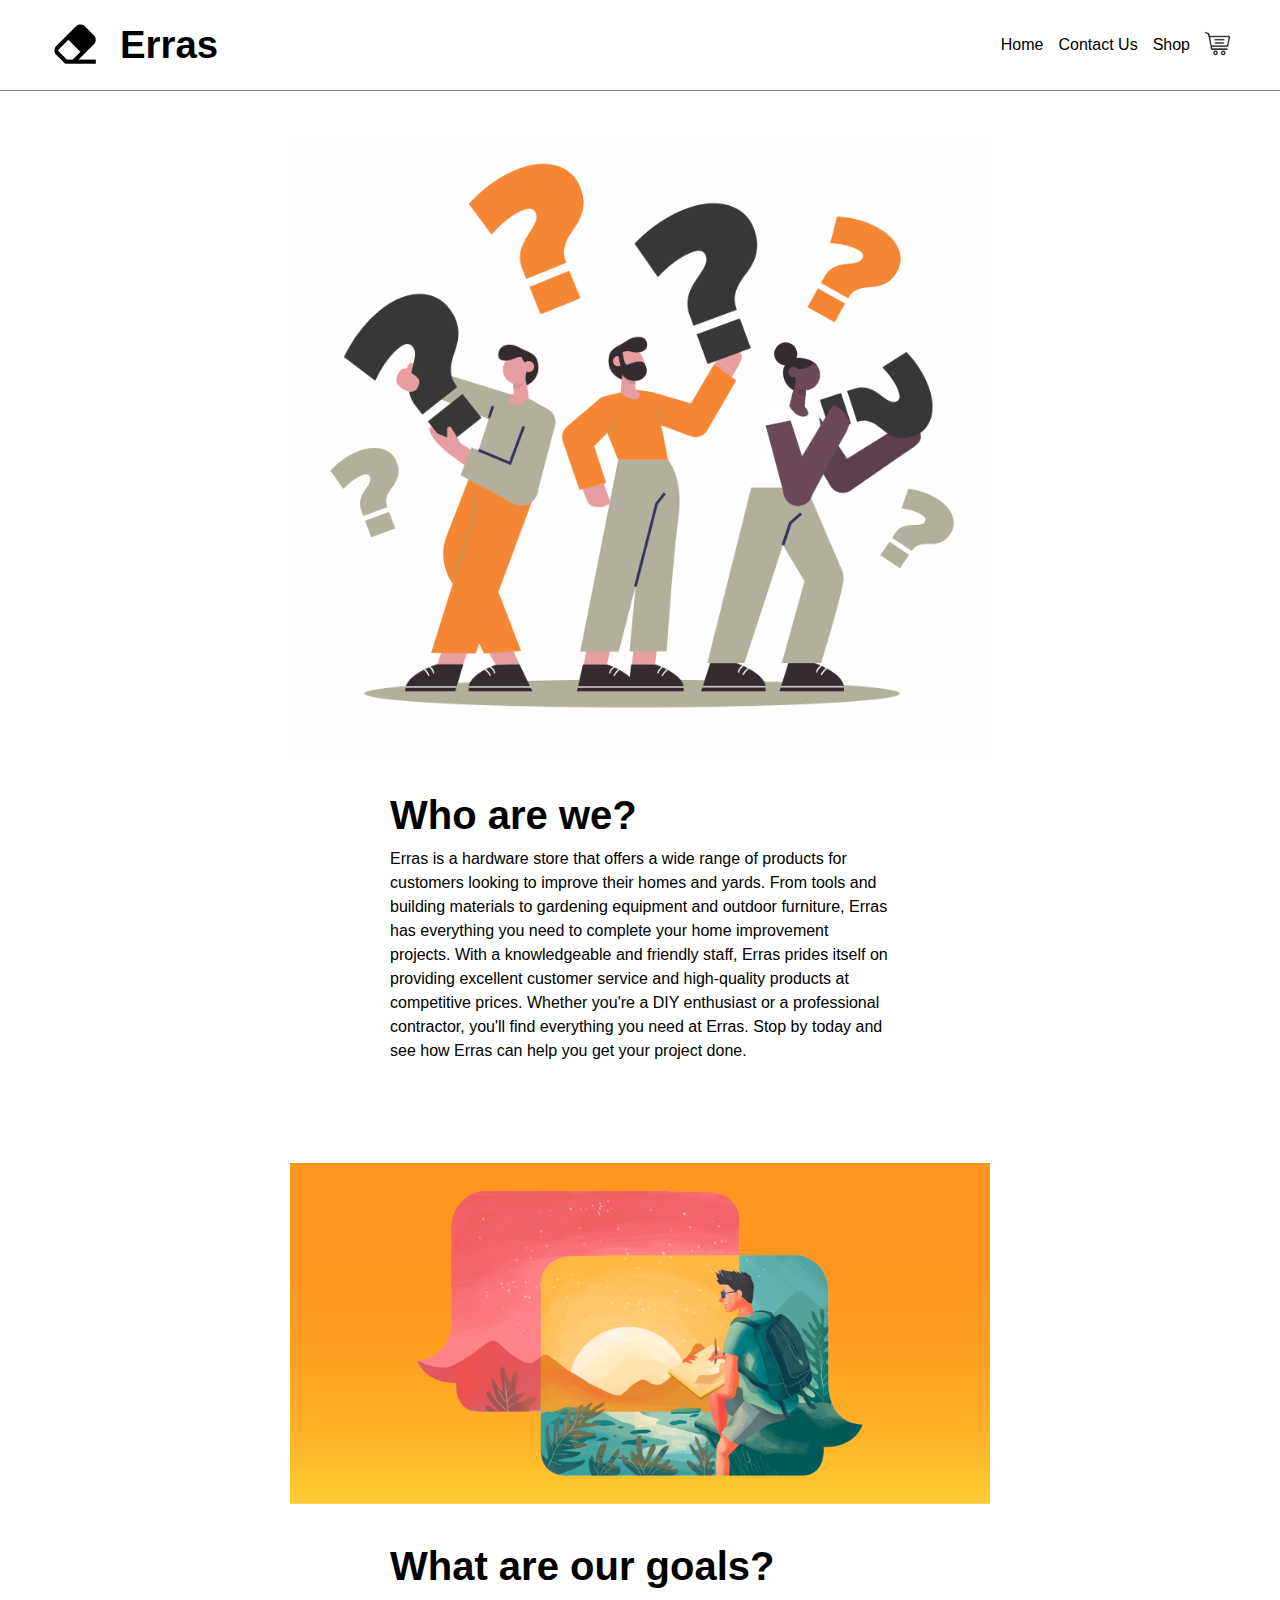
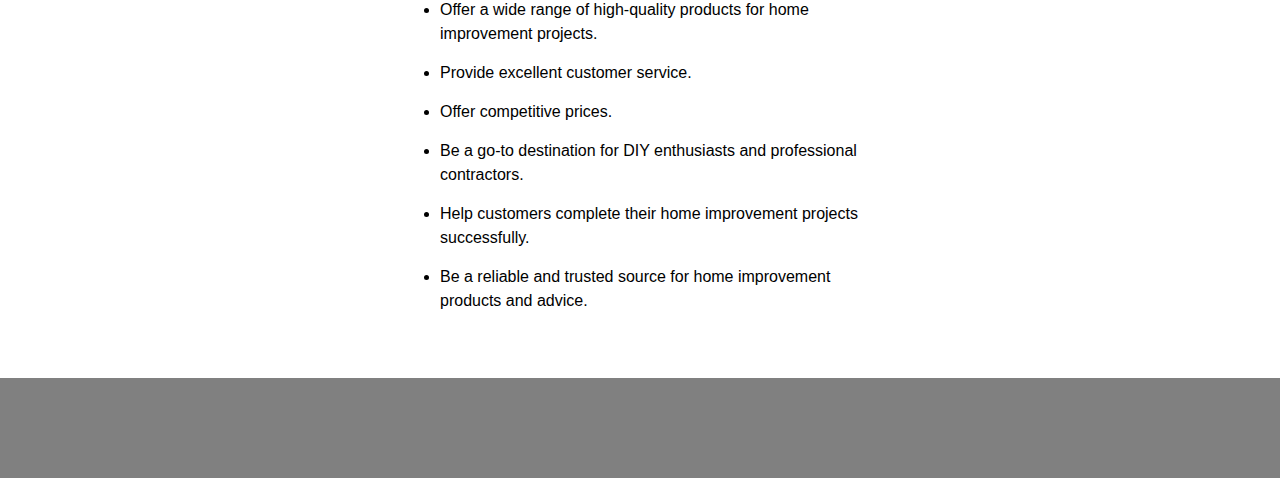
==== pages/index.html @ 9cd4d7f2 "inital commit" ====
<!DOCTYPE html>
<html lang="en">
<head>
    <title>Home</title>
    <link rel="stylesheet" href="../css/index.css">
    <link rel="stylesheet" href="../css/home.css">
</head>
<body>
    <header>
        <a href="./index.html" class="logo-name">
            <img src="../pictures/general_photos/site_logo.png" alt="site logo">
            <h1>Erras</h1>
        </a>
        <div class="site-links">
            <a href="./index.html">Home</a>
            <a href="./contact_us.html">Contact Us</a>
            <a href="./shop.html">Shop</a>
            <a href="./cart.html"><img height="25px" src="../pictures/general_photos/cart.png" alt="cart"></a>
        </div>
    </header>

    <main>
        <div class="home-intro">
            <img src="../pictures/home_photos/who_are_we.png" alt="who are we">
            <div class="home-info">
                <h2>Who are we?</h2>
                <p>Erras is a hardware store that offers a wide range of products for customers looking to improve their homes and yards. From tools and building materials to gardening equipment and outdoor furniture, Erras has everything you need to complete your home improvement projects. With a knowledgeable and friendly staff, Erras prides itself on providing excellent customer service and high-quality products at competitive prices. Whether you're a DIY enthusiast or a professional contractor, you'll find everything you need at Erras. Stop by today and see how Erras can help you get your project done.</p>
            </div>
        </div>
    
        <div class="home-intro">
            <img src="../pictures/home_photos/our_goals.png" alt="who are we">
            <div class="home-info">
                <h2>What are our goals?</h2>
                <ul>
                    <li>Offer a wide range of high-quality products for home improvement projects.</li>
                    <li>Provide excellent customer service.</li>
                    <li>Offer competitive prices.</li>
                    <li>Be a go-to destination for DIY enthusiasts and professional contractors.</li>
                    <li>Help customers complete their home improvement projects successfully.</li>
                    <li>Be a reliable and trusted source for home improvement products and advice.</li>
                </ul>
            </div>
        </div>
    </main>

    <footer></footer>
</body>
</html>
---- css/index.css ----
*, *::before, *::after {
    margin: 0;
    padding: 0;
    box-sizing: border-box;
}

body {
    overflow-x: hidden;
}

a {
    color: black;
    text-decoration: none;
}

:root {
    --header-font: 1.2em "Fira Sans", sans-serif, bold;
    --text-font: 1em "Fira Sans", sans-serif, normal;
}

header {
    display: flex;
    justify-content: space-between;
    align-items: center;
    padding: 20px 50px 20px 50px;
    border-bottom: gray 1px solid;
}

.logo-name {
    display: flex;
    justify-content: center;
    align-items: center;
    font: var(--header-font);
}

.logo-name img {
    flex: none;
    width: 50px;
    height: 50px;
    margin-right: 20px;
}

.site-links {
    display: flex;
    align-items: center;
    font: var(--text-font);
}

.site-links a {
    padding-left: 15px;
}

footer {
    width: 100vw;
    height: 100px;
    background-color: gray;
}
---- css/home.css ----
main {
    width: 100vw;
    display: flex;
    flex-direction: column;
    justify-content: center;
    align-items: center;
}

.home-intro {
    max-width: 700px;
    display: flex;
    flex-direction: column;
    justify-content: center;
    align-items: center;
    margin-top: 50px;
    margin-bottom: 50px;
}

.home-intro img {
    width: 700px;
    margin-bottom: 50px;
}

.home-info {
    width: 500px;
    font: var(--text-font);
    line-height: 1.5em;
}

.home-info h2 {
    font-size: 40px;
    margin-bottom: 20px;
}

.home-info ul {
    padding-left: 50px;
}

.home-info li {
    margin-bottom: 15px;
}
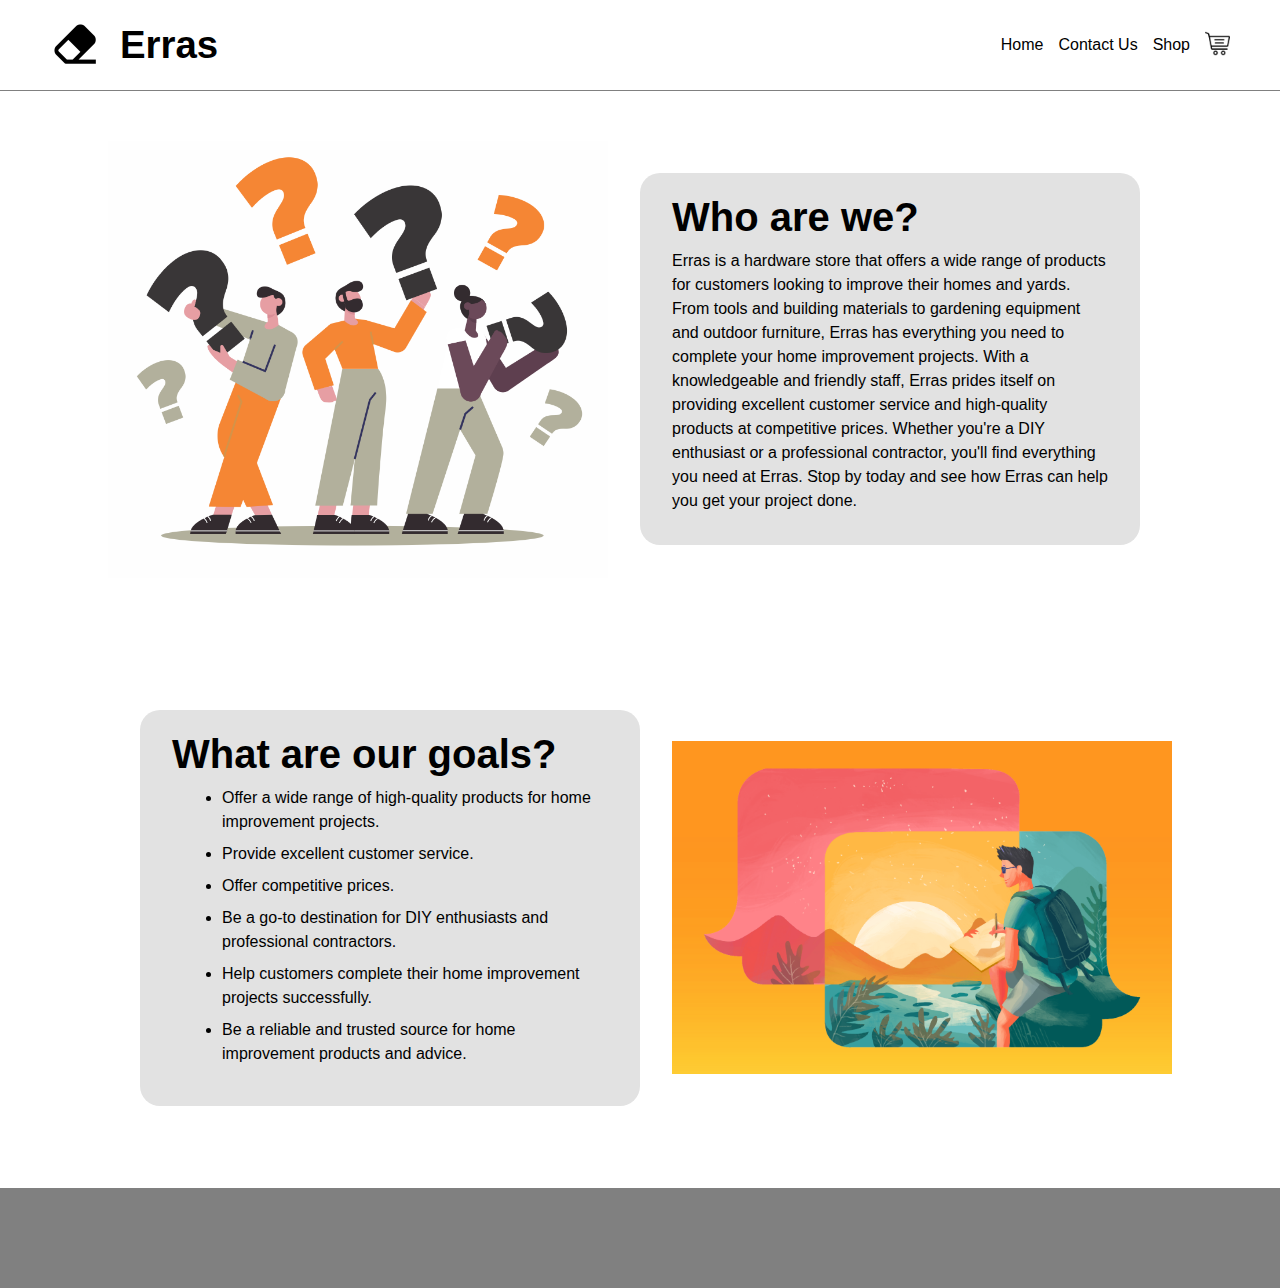
==== commit 0f338f6a: "added shop and contact pages" ====
--- a/pages/index.html
+++ b/pages/index.html
@@ -8,20 +8,20 @@
 <body>
     <header>
         <a href="./index.html" class="logo-name">
-            <img src="../pictures/general_photos/site_logo.png" alt="site logo">
+            <img src="../imgs/general_photos/site_logo.png" alt="site logo">
             <h1>Erras</h1>
         </a>
         <div class="site-links">
             <a href="./index.html">Home</a>
             <a href="./contact_us.html">Contact Us</a>
             <a href="./shop.html">Shop</a>
-            <a href="./cart.html"><img height="25px" src="../pictures/general_photos/cart.png" alt="cart"></a>
+            <a href="./cart.html"><img height="25px" src="../imgs/general_photos/cart.png" alt="cart"></a>
         </div>
     </header>
 
     <main>
         <div class="home-intro">
-            <img src="../pictures/home_photos/who_are_we.png" alt="who are we">
+            <img src="../imgs/home_photos/who_are_we.png" alt="who are we">
             <div class="home-info">
                 <h2>Who are we?</h2>
                 <p>Erras is a hardware store that offers a wide range of products for customers looking to improve their homes and yards. From tools and building materials to gardening equipment and outdoor furniture, Erras has everything you need to complete your home improvement projects. With a knowledgeable and friendly staff, Erras prides itself on providing excellent customer service and high-quality products at competitive prices. Whether you're a DIY enthusiast or a professional contractor, you'll find everything you need at Erras. Stop by today and see how Erras can help you get your project done.</p>
@@ -29,7 +29,6 @@
         </div>
     
         <div class="home-intro">
-            <img src="../pictures/home_photos/our_goals.png" alt="who are we">
             <div class="home-info">
                 <h2>What are our goals?</h2>
                 <ul>
@@ -41,6 +40,7 @@
                     <li>Be a reliable and trusted source for home improvement products and advice.</li>
                 </ul>
             </div>
+            <img src="../imgs/home_photos/our_goals.png" alt="who are we">
         </div>
     </main>
 
--- a/css/home.css
+++ b/css/home.css
@@ -7,9 +7,8 @@
 }
 
 .home-intro {
-    max-width: 700px;
     display: flex;
-    flex-direction: column;
+    /* flex-direction: column; */
     justify-content: center;
     align-items: center;
     margin-top: 50px;
@@ -17,14 +16,17 @@
 }
 
 .home-intro img {
-    width: 700px;
-    margin-bottom: 50px;
+    width: 500px;
 }
 
 .home-info {
+    border-radius: 20px;
+    padding: 2rem;
+    background-color: #e2e2e2;
     width: 500px;
     font: var(--text-font);
     line-height: 1.5em;
+    margin: 2em;
 }
 
 .home-info h2 {
@@ -37,5 +39,5 @@
 }
 
 .home-info li {
-    margin-bottom: 15px;
+    margin-bottom: 8px;
 }